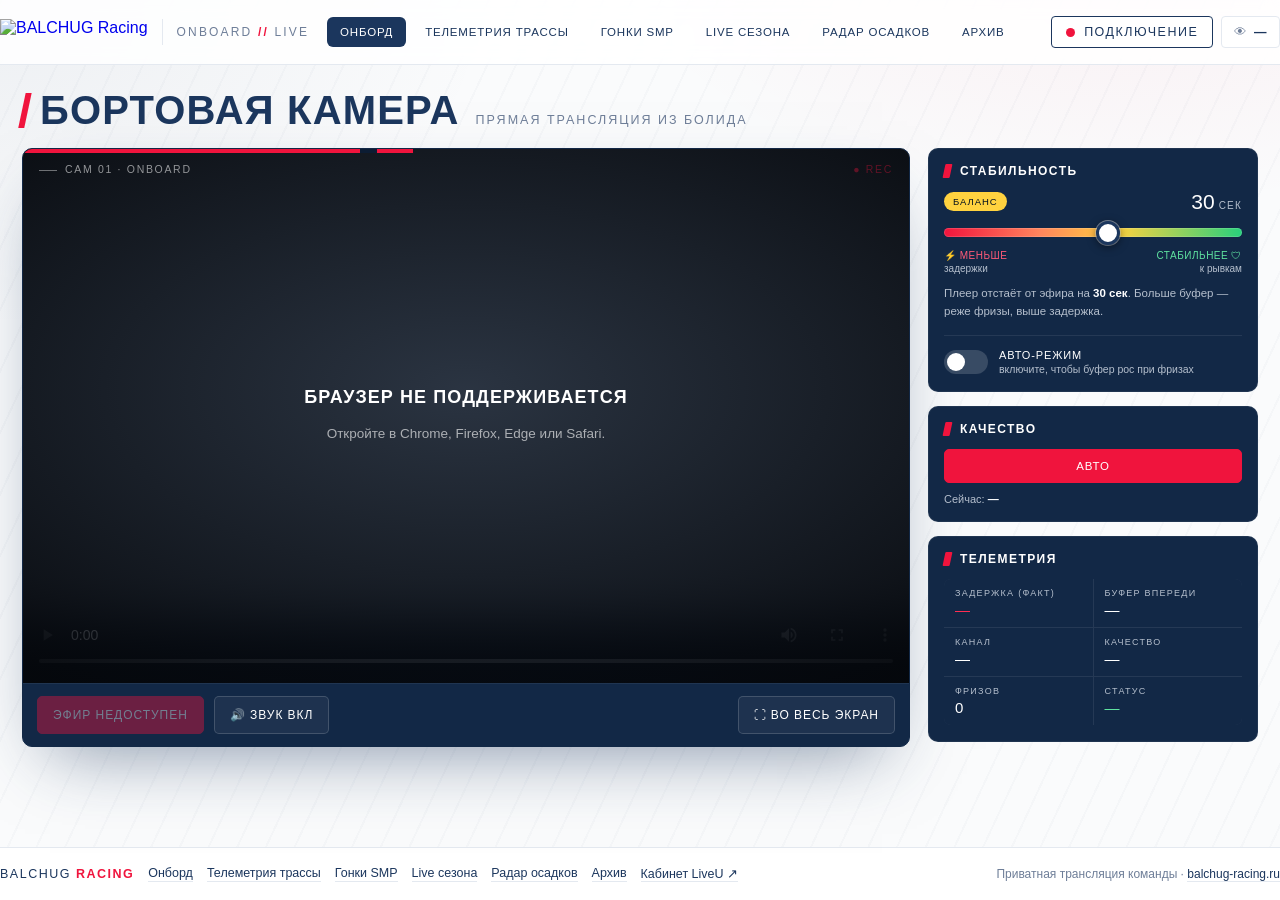
==== web/index.html @ 0adb9ad1 "Initial public release: live streaming + auto-archive platform RTMP ingest (LiveU Solo) -> ABR HLS l" ====
<!DOCTYPE html>
<html lang="ru">
<head>
<meta charset="utf-8" />
<meta name="viewport" content="width=device-width, initial-scale=1, viewport-fit=cover" />
<title>BALCHUG Racing — Onboard Live</title>
<meta name="theme-color" content="#1B365D" />
<link rel="icon" type="image/png" href="/assets/favicon.png" />
<link rel="preload" href="/assets/russoone-cyrillic.woff2" as="font" type="font/woff2" crossorigin />
<link rel="preload" href="/assets/russoone-latin.woff2" as="font" type="font/woff2" crossorigin />
<style>
  /* ===== Фирменный шрифт (self-hosted) ===== */
  @font-face { font-family:'Russo One'; font-style:normal; font-weight:400; font-display:swap;
    src:url('/assets/russoone-cyrillic.woff2') format('woff2');
    unicode-range:U+0301,U+0400-045F,U+0490-0491,U+04B0-04B1,U+2116; }
  @font-face { font-family:'Russo One'; font-style:normal; font-weight:400; font-display:swap;
    src:url('/assets/russoone-latin-ext.woff2') format('woff2');
    unicode-range:U+0100-02BA,U+1E00-1EFF,U+2020,U+20A0-20AB,U+2C60-2C7F,U+A720-A7FF; }
  @font-face { font-family:'Russo One'; font-style:normal; font-weight:400; font-display:swap;
    src:url('/assets/russoone-latin.woff2') format('woff2');
    unicode-range:U+0000-00FF,U+0131,U+0152-0153,U+2000-206F,U+20AC,U+2122,U+2212; }

  :root {
    --navy:#1B365D; --navy-2:#122846; --navy-3:#0c1c33; --red:#F0143D; --red-2:#ff2d52;
    --white:#fff; --paper:#FAFBFC; --line:#E4E9F0; --muted:#6E7E98; --muted-2:#B5BFCD; --ok:#28d17c;
    --display:'Russo One','Arial Narrow',Arial,sans-serif;
    --body:-apple-system,BlinkMacSystemFont,'Segoe UI',Roboto,Arial,sans-serif;
  }
  *{box-sizing:border-box;} html,body{height:100%;margin:0;}
  body{font-family:var(--body);color:var(--navy);background:var(--paper);min-height:100%;
    display:flex;flex-direction:column;-webkit-font-smoothing:antialiased;
    background-image:
      radial-gradient(900px 500px at 88% -10%,rgba(240,20,61,.06),transparent 60%),
      radial-gradient(900px 600px at 0% 0%,rgba(27,54,93,.06),transparent 55%),
      repeating-linear-gradient(115deg,rgba(27,54,93,.022) 0 2px,transparent 2px 26px);}
  .wrap{width:100%;max-width:1280px;margin:0 auto;padding:0 22px;}
  .display{font-family:var(--display);letter-spacing:.04em;text-transform:uppercase;}

  /* Header */
  header{border-bottom:1px solid var(--line);background:rgba(255,255,255,.86);
    backdrop-filter:saturate(1.2) blur(8px);position:sticky;top:0;z-index:20;}
  .head-inner{display:flex;align-items:center;gap:18px;padding:16px 0;}
  .brand{display:flex;align-items:center;gap:14px;min-width:0;}
  .brand img{height:26px;width:auto;display:block;}
  .brand .sep{width:1px;height:26px;background:var(--line);}
  .brand .kicker{font-family:var(--display);font-size:12px;letter-spacing:.18em;text-transform:uppercase;
    color:var(--muted);white-space:nowrap;overflow:hidden;text-overflow:ellipsis;}
  .brand .kicker b{color:var(--red);}
  .brand{text-decoration:none;}
  .head-inner{flex-wrap:wrap;}
  .nav{display:flex;align-items:center;gap:6px;flex-wrap:wrap;}
  .nav a{font-family:var(--display);text-transform:uppercase;letter-spacing:.07em;font-size:11.5px;
    color:var(--navy);text-decoration:none;padding:8px 12px;border-radius:6px;border:1px solid transparent;transition:.15s;white-space:nowrap;}
  .nav a:hover{background:#eef1f6;border-color:var(--line);}
  .nav a.active{background:var(--navy);color:#fff;}
  .fnav{display:flex;gap:14px;flex-wrap:wrap;}
  .fnav a{font-size:12.5px;color:var(--muted);text-decoration:none;}
  .fnav a:hover{color:var(--red);}
  .head-right{margin-left:auto;display:flex;align-items:center;gap:8px;flex-wrap:wrap;justify-content:flex-end;}
  .head-right .live-pill{margin-left:0;}
  .vchip{display:inline-flex;align-items:center;gap:6px;font-family:var(--display);
    font-size:12.5px;letter-spacing:.05em;padding:8px 12px;border-radius:4px;border:1px solid var(--line);
    background:var(--white);color:var(--muted);white-space:nowrap;}
  .vchip b{color:var(--navy);font-weight:700;}
  .live-pill{margin-left:auto;display:inline-flex;align-items:center;gap:9px;font-family:var(--display);
    font-size:12.5px;letter-spacing:.12em;text-transform:uppercase;padding:8px 14px;border-radius:4px;
    border:1px solid var(--line);background:var(--white);color:var(--muted);transition:.25s;}
  .live-pill .dot{width:9px;height:9px;border-radius:50%;background:var(--muted-2);}
  .live-pill.live{color:#fff;background:var(--red);border-color:var(--red);}
  .live-pill.live .dot{background:#fff;box-shadow:0 0 0 0 rgba(255,255,255,.7);animation:pulse 1.4s infinite;}
  .live-pill.connecting{color:var(--navy);border-color:var(--navy);}
  .live-pill.connecting .dot{background:var(--red);animation:blink 1s steps(2) infinite;}
  @keyframes pulse{0%{box-shadow:0 0 0 0 rgba(255,255,255,.7);}70%{box-shadow:0 0 0 7px rgba(255,255,255,0);}100%{box-shadow:0 0 0 0 rgba(255,255,255,0);}}
  @keyframes blink{50%{opacity:.25;}}

  /* Title */
  main{flex:1;padding:26px 0 40px;}
  .titlebar{display:flex;align-items:baseline;gap:16px;margin-bottom:18px;flex-wrap:wrap;}
  .titlebar h1{font-family:var(--display);text-transform:uppercase;letter-spacing:.03em;
    font-size:clamp(24px,4vw,40px);line-height:.98;margin:0;color:var(--navy);position:relative;padding-left:18px;}
  .titlebar h1::before{content:"";position:absolute;left:0;top:6%;bottom:6%;width:6px;background:var(--red);transform:skewX(-12deg);}
  .titlebar .sub{font-family:var(--display);font-size:12.5px;letter-spacing:.16em;text-transform:uppercase;color:var(--muted);}

  /* Layout: video + right panel */
  .stage-grid{display:grid;grid-template-columns:minmax(0,1fr) 330px;gap:18px;align-items:start;}
  @media (max-width:980px){ .stage-grid{grid-template-columns:1fr;} }
  /* На широком экране: видео-панель тянется по высоте правых карточек (выравнивание низа) */
  @media (min-width:981px){
    .stage-grid{align-items:stretch;}
    .video-col{display:flex;}
    .video-col .stage{display:flex;flex-direction:column;width:100%;}
    .video-col .video-wrap{flex:1;aspect-ratio:auto;min-height:0;}
    .video-col video{object-fit:contain;}
    .panel{height:100%;}
  }

  /* Video stage */
  .stage{background:var(--navy);border-radius:10px;overflow:hidden;border:1px solid var(--navy-2);
    box-shadow:0 30px 70px -28px rgba(27,54,93,.55);position:relative;}
  .stage::before{content:"";position:absolute;top:0;left:0;right:0;height:4px;z-index:5;
    background:linear-gradient(90deg,var(--red) 0 38%,var(--navy-3) 38% 40%,var(--red) 40% 44%,transparent 44%);}
  .video-wrap{position:relative;width:100%;aspect-ratio:16/9;background:#05080d;}
  video{width:100%;height:100%;display:block;background:#05080d;}
  .corner{position:absolute;z-index:4;pointer-events:none;font-family:var(--display);
    font-size:10.5px;letter-spacing:.16em;color:rgba(255,255,255,.55);}
  .corner.tl{top:14px;left:16px;} .corner.tr{top:14px;right:16px;color:rgba(240,20,61,.9);}
  .corner.tl::before{content:"";display:inline-block;width:18px;height:1px;background:rgba(255,255,255,.4);vertical-align:middle;margin-right:8px;}

  .overlay{position:absolute;inset:0;z-index:3;display:flex;flex-direction:column;align-items:center;justify-content:center;
    gap:16px;text-align:center;padding:24px;transition:opacity .35s;
    background:radial-gradient(700px 360px at 50% 45%,rgba(27,54,93,.35),rgba(5,8,13,.92));}
  .overlay.hidden{opacity:0;pointer-events:none;}
  .gauge{width:46px;height:46px;border-radius:50%;border:3px solid rgba(255,255,255,.14);border-top-color:var(--red);animation:spin .9s linear infinite;}
  @keyframes spin{to{transform:rotate(360deg);}}
  .overlay h2{margin:0;font-family:var(--display);text-transform:uppercase;letter-spacing:.06em;font-size:18px;color:#fff;}
  .overlay p{margin:0;max-width:440px;color:rgba(255,255,255,.62);font-size:13.5px;line-height:1.55;}
  /* progress bar для пребуфера */
  .pbar{width:230px;max-width:70%;height:6px;border-radius:999px;background:rgba(255,255,255,.14);overflow:hidden;}
  .pbar > i{display:block;height:100%;width:0;background:linear-gradient(90deg,var(--red),var(--red-2));transition:width .25s;}

  /* Transport bar под видео */
  .controls{display:flex;align-items:center;gap:10px;flex-wrap:wrap;background:var(--navy-2);
    border-top:1px solid rgba(255,255,255,.06);padding:12px 14px;}
  button{appearance:none;cursor:pointer;font-family:var(--display);text-transform:uppercase;letter-spacing:.08em;
    font-size:12px;display:inline-flex;align-items:center;justify-content:center;gap:8px;padding:0 15px;height:38px;border-radius:5px;
    border:1px solid rgba(255,255,255,.16);background:rgba(255,255,255,.05);color:#fff;transition:.16s;}
  button:hover{border-color:rgba(255,255,255,.4);background:rgba(255,255,255,.1);}
  button:disabled{opacity:.4;cursor:not-allowed;}
  button:disabled:hover{border-color:rgba(255,255,255,.16);background:rgba(255,255,255,.05);}
  button.primary{background:var(--red);border-color:var(--red);}
  button.primary:hover{background:var(--red-2);border-color:var(--red-2);}
  .controls .spacer{margin-left:auto;}

  /* Right panel */
  .panel{display:flex;flex-direction:column;gap:14px;padding-bottom:5px;}
  .card{background:var(--navy-2);border:1px solid rgba(255,255,255,.06);border-radius:10px;padding:15px 15px 16px;color:#fff;}
  .card h3{margin:0 0 13px;font-family:var(--display);text-transform:uppercase;letter-spacing:.12em;font-size:12px;
    color:#fff;display:flex;align-items:center;gap:9px;}
  .card h3 .ic{width:7px;height:14px;background:var(--red);transform:skewX(-12deg);display:inline-block;border-radius:1px;}

  /* Buffer card */
  .buf-top{display:flex;align-items:center;gap:10px;margin-bottom:11px;}
  .buf-badge{font-family:var(--display);text-transform:uppercase;letter-spacing:.1em;font-size:9.5px;padding:4px 9px;
    border-radius:999px;color:#06121f;background:#ffd23f;transition:.25s;}
  .buf-badge.low{background:var(--red);color:#fff;} .buf-badge.high{background:var(--ok);color:#06121f;}
  .buf-val{margin-left:auto;font-family:var(--display);color:#fff;font-size:21px;line-height:1;}
  .buf-val i{font-style:normal;font-size:10px;color:var(--muted-2);margin-left:4px;letter-spacing:.12em;text-transform:uppercase;}
  .buffer-range{-webkit-appearance:none;appearance:none;width:100%;height:9px;border-radius:999px;outline:none;cursor:pointer;margin:0;
    background:linear-gradient(90deg,#F0143D 0%,#FF855D 32%,#ffd23f 58%,#28d17c 100%);box-shadow:inset 0 0 0 1px rgba(255,255,255,.14);}
  .buffer-range::-webkit-slider-thumb{-webkit-appearance:none;appearance:none;width:24px;height:24px;border-radius:50%;
    background:#fff;border:3px solid var(--navy);box-shadow:0 2px 9px rgba(0,0,0,.5),0 0 0 1px rgba(255,255,255,.45);cursor:grab;transition:transform .12s;}
  .buffer-range::-webkit-slider-thumb:active{transform:scale(1.14);cursor:grabbing;}
  .buffer-range::-moz-range-thumb{width:22px;height:22px;border-radius:50%;background:#fff;border:3px solid var(--navy);box-shadow:0 2px 9px rgba(0,0,0,.5);cursor:grab;}
  .buffer-range:disabled{opacity:.55;cursor:not-allowed;}
  .buf-ends{display:flex;justify-content:space-between;align-items:flex-start;margin-top:9px;gap:10px;}
  .buf-ends .end{display:flex;flex-direction:column;font-family:var(--display);text-transform:uppercase;letter-spacing:.05em;font-size:10px;}
  .buf-ends .end small{font-family:var(--body);text-transform:none;letter-spacing:0;font-size:10px;color:var(--muted-2);margin-top:2px;}
  .buf-ends .end.low{color:#ff5a78;align-items:flex-start;} .buf-ends .end.high{color:#5fe3a0;align-items:flex-end;text-align:right;}
  .buf-hint{margin:11px 0 0;color:var(--muted-2);font-size:11.5px;line-height:1.55;}
  .buf-hint b{color:#fff;}

  /* Auto switch */
  .switch-row{display:flex;align-items:center;gap:11px;margin-top:14px;padding-top:13px;border-top:1px solid rgba(255,255,255,.08);}
  .switch{position:relative;width:44px;height:24px;flex:none;}
  .switch input{opacity:0;width:0;height:0;position:absolute;}
  .switch .track{position:absolute;inset:0;background:rgba(255,255,255,.16);border-radius:999px;transition:.2s;}
  .switch .track::before{content:"";position:absolute;width:18px;height:18px;border-radius:50%;background:#fff;left:3px;top:3px;transition:.2s;}
  .switch input:checked + .track{background:var(--ok);}
  .switch input:checked + .track::before{transform:translateX(20px);}
  .switch-row .lbl{font-family:var(--display);text-transform:uppercase;letter-spacing:.08em;font-size:11px;}
  .switch-row .lbl small{display:block;font-family:var(--body);text-transform:none;letter-spacing:0;color:var(--muted-2);font-size:10.5px;margin-top:2px;}

  /* Quality selector */
  .qrow{display:flex;gap:7px;flex-wrap:wrap;}
  .qbtn{flex:1 1 auto;min-width:58px;height:34px;padding:0;font-size:11.5px;}
  .qbtn.active{background:var(--red);border-color:var(--red);color:#fff;}
  .qnote{margin:10px 0 0;color:var(--muted-2);font-size:11px;}
  .qnote b{color:#fff;}

  /* Telemetry */
  .tele{display:grid;grid-template-columns:1fr 1fr;gap:1px;background:rgba(255,255,255,.08);border-radius:7px;overflow:hidden;}
  .tcell{background:var(--navy-2);padding:9px 11px;}
  .tcell .k{font-family:var(--display);font-size:9px;letter-spacing:.14em;text-transform:uppercase;color:var(--muted-2);}
  .tcell .v{font-family:var(--display);font-size:15px;color:#fff;margin-top:3px;}
  .tcell .v.red{color:var(--red-2);} .tcell .v.ok{color:#5fe3a0;}

  /* Footer */
  footer{border-top:1px solid var(--line);background:var(--white);}
  .foot-inner{display:flex;align-items:center;gap:14px;padding:18px 0;flex-wrap:wrap;}
  .foot-inner .fbrand{font-family:var(--display);text-transform:uppercase;letter-spacing:.12em;font-size:12.5px;color:var(--navy);}
  .foot-inner .fbrand b{color:var(--red);}
  .foot-inner .fmeta{margin-left:auto;color:var(--muted);font-size:12px;}
  .foot-inner a{color:var(--navy);text-decoration:none;border-bottom:1px solid var(--line);}
  .foot-inner a:hover{color:var(--red);border-color:var(--red);}

  .reveal{opacity:0;transform:translateY(10px);animation:rise .6s cubic-bezier(.2,.7,.2,1) forwards;}
  .d1{animation-delay:.05s;} .d2{animation-delay:.14s;} .d3{animation-delay:.22s;}
  @keyframes rise{to{opacity:1;transform:none;}}
  @media (prefers-reduced-motion:reduce){.reveal{animation:none;opacity:1;transform:none;}}
  @media (max-width:620px){ .brand .kicker{display:none;} }
</style>
</head>
<body>
  <header>
    <div class="wrap head-inner">
      <a class="brand" href="/">
        <img src="/assets/logo.svg" alt="BALCHUG Racing" />
        <span class="sep"></span>
        <span class="kicker">Onboard&nbsp;<b>//</b>&nbsp;Live</span>
      </a>
      <nav class="nav">
        <a href="/" class="active">Онборд</a>
        <a href="/telemetry/">Телеметрия трассы</a>
        <a href="/smp-races/">Гонки SMP</a>
        <a href="/smp-live/">Live сезона</a>
        <a href="/weather/">Радар осадков</a>
        <a href="/archive/">Архив</a>
      </nav>
      <div class="head-right">
        <div id="pill" class="live-pill"><span class="dot"></span><span id="pillText">Подключение</span></div>
        <div id="viewers" class="vchip" title="Сейчас смотрят трансляцию">👁 <b id="vcount">—</b></div>
      </div>
    </div>
  </header>

  <main>
    <div class="wrap">
      <div class="titlebar">
        <h1 class="reveal d1">Бортовая камера</h1>
        <span class="sub reveal d1">Прямая трансляция из&nbsp;болида</span>
      </div>

      <div class="stage-grid">
        <!-- Видео -->
        <div class="video-col reveal d2">
          <div class="stage">
            <div class="video-wrap">
              <video id="video" playsinline controls></video>
              <span class="corner tl display">CAM&nbsp;01 · ONBOARD</span>
              <span class="corner tr display" id="recDot">● REC</span>
              <div id="overlay" class="overlay">
                <div class="gauge" id="gauge"></div>
                <h2 id="ovTitle">Ожидание сигнала</h2>
                <p id="ovText">Как только болид выйдет в эфир, видео появится здесь автоматически.</p>
                <div class="pbar" id="pbarWrap" style="display:none"><i id="pbar"></i></div>
              </div>
            </div>
            <div class="controls">
              <button id="liveBtn" class="primary" title="Догнать прямой эфир">▶ В прямой эфир</button>
              <button id="muteBtn" title="Звук">Звук: выкл</button>
              <button id="fsBtn" class="spacer" title="Полный экран">⛶ Во весь экран</button>
            </div>
          </div>
        </div>

        <!-- Правая панель -->
        <aside class="panel reveal d3">
          <!-- Буфер -->
          <div class="card">
            <h3><span class="ic"></span> Стабильность</h3>
            <div class="buf-top">
              <span class="buf-badge" id="bufBadge">Баланс</span>
              <span class="buf-val"><span id="bufVal">30</span><i>сек</i></span>
            </div>
            <input type="range" id="bufRange" class="buffer-range" min="5" max="50" step="1" value="30"
                   aria-label="Буфер: меньше задержка или больше стабильность" />
            <div class="buf-ends">
              <span class="end low">⚡ Меньше<small>задержки</small></span>
              <span class="end high">Стабильнее 🛡<small>к рывкам</small></span>
            </div>
            <p class="buf-hint" id="bufHint">
              Плеер отстаёт от&nbsp;эфира на&nbsp;<b>30&nbsp;сек</b>. Больше буфер&nbsp;— реже фризы, выше задержка.
            </p>
            <div class="switch-row">
              <label class="switch"><input type="checkbox" id="autoChk" /><span class="track"></span></label>
              <span class="lbl">Авто-режим<small id="autoNote">подстраивает буфер при фризах</small></span>
            </div>
          </div>

          <!-- Качество -->
          <div class="card">
            <h3><span class="ic"></span> Качество</h3>
            <div class="qrow" id="qrow"><button class="qbtn active" data-lvl="-1">Авто</button></div>
            <p class="qnote" id="qnote">Сейчас: <b id="qcur">—</b></p>
          </div>

          <!-- Телеметрия -->
          <div class="card">
            <h3><span class="ic"></span> Телеметрия</h3>
            <div class="tele">
              <div class="tcell"><div class="k">Задержка (факт)</div><div class="v red" id="tLat">—</div></div>
              <div class="tcell"><div class="k">Буфер впереди</div><div class="v" id="tBuf">—</div></div>
              <div class="tcell"><div class="k">Канал</div><div class="v" id="tBw">—</div></div>
              <div class="tcell"><div class="k">Качество</div><div class="v" id="tQ">—</div></div>
              <div class="tcell"><div class="k">Фризов</div><div class="v" id="tStall">0</div></div>
              <div class="tcell"><div class="k">Статус</div><div class="v ok" id="tState">—</div></div>
            </div>
          </div>
        </aside>
      </div>
    </div>
  </main>

  <footer>
    <div class="wrap foot-inner">
      <span class="fbrand">BALCHUG <b>RACING</b></span>
      <nav class="fnav">
        <a href="/">Онборд</a>
        <a href="/telemetry/">Телеметрия трассы</a>
        <a href="/smp-races/">Гонки SMP</a>
        <a href="/smp-live/">Live сезона</a>
        <a href="/weather/">Радар осадков</a>
        <a href="/archive/">Архив</a>
        <a href="https://solo.liveu.tv/" target="_blank" rel="noopener">Кабинет LiveU ↗</a>
      </nav>
      <span class="fmeta">Приватная трансляция команды ·
        <a href="https://balchug-racing.ru/" target="_blank" rel="noopener">balchug-racing.ru</a></span>
    </div>
  </footer>

  <script src="/assets/hls.min.js"></script>
  <script>
  (function () {
    "use strict";

    // Stream key подставляется при деплое из /etc/balchug/stream.key (см. server/deploy.sh)
    var STREAM  = "__STREAM_KEY__";
    var HLS_URL = location.origin + "/hls/" + STREAM + ".m3u8";

    var $ = function (id) { return document.getElementById(id); };
    var video=$("video"), overlay=$("overlay"), ovTitle=$("ovTitle"), ovText=$("ovText"),
        gauge=$("gauge"), pbarWrap=$("pbarWrap"), pbar=$("pbar"),
        pill=$("pill"), pillText=$("pillText"), recDot=$("recDot"),
        liveBtn=$("liveBtn"), muteBtn=$("muteBtn"), fsBtn=$("fsBtn"),
        bufRange=$("bufRange"), bufVal=$("bufVal"), bufBadge=$("bufBadge"), bufHint=$("bufHint"),
        autoChk=$("autoChk"), autoNote=$("autoNote"),
        qrow=$("qrow"), qcur=$("qcur"),
        tLat=$("tLat"), tBuf=$("tBuf"), tBw=$("tBw"), tQ=$("tQ"), tStall=$("tStall"), tState=$("tState");

    var hls=null, nativeHls=false, playing=false, prebuffering=false;
    var reconnectTimer=null, restartTimer=null;
    var stalls=0, stallTimes=[], lastAutoAdjust=0;
    var manualLevel=-1;   // -1 = авто

    // ---- сохранённые настройки ----
    var DEFAULT_BUFFER=30;
    var savedBuf=parseInt(localStorage.getItem("balchug_buffer"),10);
    bufRange.value=(savedBuf>=5&&savedBuf<=50)?savedBuf:DEFAULT_BUFFER;
    var autoMode=localStorage.getItem("balchug_auto")==="1";
    autoChk.checked=autoMode;
    var savedQ=parseInt(localStorage.getItem("balchug_quality"),10); if(!isNaN(savedQ)) manualLevel=savedQ;

    function targetSec(){ return parseInt(bufRange.value,10)||DEFAULT_BUFFER; }
    function setPill(s,t){ pill.className="live-pill "+s; pillText.textContent=t; }
    function showOverlay(title,text,spin){ overlay.classList.remove("hidden");
      ovTitle.textContent=title; ovText.textContent=text; gauge.style.display=spin?"":"none"; }
    function hideOverlay(){ overlay.classList.add("hidden"); pbarWrap.style.display="none"; }

    function destroy(){
      if(hls){ try{hls.destroy();}catch(e){} hls=null; }
      if(nativeHls){ try{video.removeAttribute("src");video.load();}catch(e){} nativeHls=false; }
    }
    function scheduleReconnect(d){ if(reconnectTimer)return;
      reconnectTimer=setTimeout(function(){reconnectTimer=null;start();}, d||6000); }
    function restartSoon(){ if(restartTimer)clearTimeout(restartTimer);
      restartTimer=setTimeout(function(){restartTimer=null;
        if(reconnectTimer){clearTimeout(reconnectTimer);reconnectTimer=null;} start();},250); }

    function bufferAhead(){
      try{ for(var i=video.buffered.length-1;i>=0;i--){
        if(video.currentTime>=video.buffered.start(i)-0.5)
          return Math.max(0, video.buffered.end(i)-video.currentTime);
      } }catch(e){} return 0;
    }

    // ============ запуск hls.js ============
    function start(){
      destroy(); playing=false; prebuffering=false;
      setPill("connecting","Подключение");
      showOverlay("Подключение","Устанавливаем соединение с сервером трансляции.",true);
      recDot.style.opacity=".4";
      liveBtn.disabled=true; liveBtn.textContent="Эфир недоступен";

      if(window.Hls && Hls.isSupported()){
        var t=targetSec();
        hls=new Hls({
          lowLatencyMode:false,
          liveSyncDuration:t,
          liveMaxLatencyDuration:t+20,
          maxBufferLength:Math.max(40,t+20),
          maxMaxBufferLength:Math.max(80,t+40),
          backBufferLength:20,
          maxLiveSyncPlaybackRate:1.5,
          startLevel:(manualLevel>=0?manualLevel:-1),
          // ABR: повышение качества при росте канала. Дефолтный up-factor 0.7
          // слишком консервативен (порог 720p ≈ 4.43 Мбит) и «залипает» на низком
          // качестве. 0.9 → порог 720p ≈ 3.44 Мбит (повышается, когда канал реально
          // освободился), 1080p ≈ 7.2 Мбит. Понижение (стабильность) — дефолтное 0.95.
          abrBandWidthUpFactor:0.9,
          abrBandWidthFactor:0.95,
          abrEwmaFastLive:3.0,
          abrEwmaSlowLive:6.0
        });
        hls.loadSource(HLS_URL);
        hls.attachMedia(video);
        try { window.__hls = hls; } catch (e) {}   // debug-хук для диагностики ABR
        hls.on(Hls.Events.MANIFEST_PARSED, function(e,data){
          buildQuality(data.levels);
          if(manualLevel>=0 && manualLevel<data.levels.length){ hls.currentLevel=manualLevel; }
          beginPrebuffer();
        });
        hls.on(Hls.Events.LEVEL_SWITCHED, updateQualityActive);
        hls.on(Hls.Events.ERROR, function(e,data){
          if(!data.fatal) return;
          // Сбой медиа — пробуем восстановить без переподключения.
          if(data.type===Hls.ErrorTypes.MEDIA_ERROR){ try{hls.recoverMediaError();return;}catch(_){} }
          // Остальное фатальное (чаще всего master 404 = трансляция не запущена):
          // показываем понятный статус и тихо переподключаемся — сами подхватим эфир.
          destroy(); prebuffering=false;
          setPill("connecting","Нет сигнала");
          showOverlay("Ожидание трансляции",
            "Похоже, болид ещё не в эфире. Подключимся автоматически, как только начнётся трансляция.", true);
          scheduleReconnect(5000);
        });
      } else if(video.canPlayType("application/vnd.apple.mpegurl")){
        nativeHls=true; video.src=HLS_URL; tryPlay();
        qrow.innerHTML='<button class="qbtn active">Авто (Safari)</button>';
      } else {
        showOverlay("Браузер не поддерживается","Откройте в Chrome, Firefox, Edge или Safari.",false);
      }
    }

    // ============ пребуфер: копим, потом играем ============
    function beginPrebuffer(){
      prebuffering=true;
      var goal=Math.min(targetSec(), 12);
      showOverlay("Накопление буфера","Копим запас, чтобы видео шло без рывков…",true);
      pbarWrap.style.display=""; pbar.style.width="0%";
      var iv=setInterval(function(){
        if(!prebuffering){ clearInterval(iv); return; }
        var a=bufferAhead(), p=Math.min(100,Math.round(a/goal*100));
        pbar.style.width=p+"%";
        ovText.textContent="Накоплено "+a.toFixed(1)+" из "+goal+" с…";
        if(a>=goal){ clearInterval(iv); prebuffering=false; tryPlay(); }
      },200);
      // страховка: не ждать вечно
      setTimeout(function(){ if(prebuffering){prebuffering=false;tryPlay();} }, 12000);
    }

    // ============ качество ============
    function buildQuality(levels){
      manualLevel = (manualLevel>=0 && manualLevel<levels.length) ? manualLevel : -1;
      var html='<button class="qbtn" data-lvl="-1">Авто</button>';
      // сортируем по высоте по убыванию, сохраняя оригинальный индекс
      var idx=levels.map(function(l,i){return {i:i,h:l.height||0};}).sort(function(a,b){return b.h-a.h;});
      idx.forEach(function(o){ html+='<button class="qbtn" data-lvl="'+o.i+'">'+(o.h?o.h+'p':'?')+'</button>'; });
      qrow.innerHTML=html;
      Array.prototype.forEach.call(qrow.querySelectorAll(".qbtn"), function(b){
        b.addEventListener("click", function(){
          var lvl=parseInt(b.getAttribute("data-lvl"),10);
          manualLevel=lvl; localStorage.setItem("balchug_quality",lvl);
          if(hls){ hls.currentLevel=lvl; if(lvl<0) hls.nextLevel=-1; }
          updateQualityActive();
        });
      });
      updateQualityActive();
    }
    function levelHeight(i){ try{return hls.levels[i]?hls.levels[i].height+"p":"—";}catch(e){return "—";} }
    function updateQualityActive(){
      if(!hls) return;
      var sel=(hls.autoLevelEnabled||manualLevel<0)?-1:manualLevel;
      Array.prototype.forEach.call(qrow.querySelectorAll(".qbtn"), function(b){
        b.classList.toggle("active", parseInt(b.getAttribute("data-lvl"),10)===sel);
      });
      var cur=(hls.currentLevel>=0)?levelHeight(hls.currentLevel):"—";
      qcur.textContent=(sel<0?("Авто → "+cur):cur);
    }

    // ============ телеметрия + авто-режим (тик 1с) ============
    setInterval(function(){
      if(!hls && !nativeHls) return;
      var a=bufferAhead();
      tBuf.textContent=a.toFixed(1)+" с";
      // задержка
      var lat=null;
      if(hls && typeof hls.latency==="number" && hls.latency>0) lat=hls.latency;
      else { try{ var e=video.seekable.length?video.seekable.end(video.seekable.length-1):0; if(e) lat=Math.max(0,e-video.currentTime); }catch(_){} }
      tLat.textContent = lat!=null ? lat.toFixed(1)+" с" : "—";
      // полоса
      if(hls && hls.bandwidthEstimate){ tBw.textContent=(hls.bandwidthEstimate/1e6).toFixed(1)+" Мбит"; }
      // качество
      if(hls){ tQ.textContent=(hls.currentLevel>=0?levelHeight(hls.currentLevel):"—"); updateQualityActive(); }
      // статус
      if(playing){ tState.textContent="Эфир"; tState.className="v ok"; }
      tStall.textContent=stalls;

      if(autoMode) autoAdjust();
    }, 1000);

    function autoAdjust(){
      var now=Date.now();
      // чистим окно фризов (последние 25с)
      stallTimes=stallTimes.filter(function(t){return now-t<25000;});
      var t=targetSec();
      if(stallTimes.length>=1 && now-lastAutoAdjust>6000 && t<50){
        bufRange.value=Math.min(50,t+5); lastAutoAdjust=now; stallTimes=[];
        applyBufferLive(); renderBuffer(); flashAuto("Фриз → буфер "+targetSec()+" с");
      } else if(stallTimes.length===0 && now-lastAutoAdjust>45000 && t>10){
        bufRange.value=t-2; lastAutoAdjust=now;
        applyBufferLive(); renderBuffer();
      }
    }
    function flashAuto(msg){ autoNote.textContent=msg; setTimeout(function(){ if(autoMode) autoNote.textContent="подстраивает буфер при фризах"; },4000); }

    function applyBufferLive(){
      var t=targetSec();
      if(hls){ hls.config.liveSyncDuration=t; hls.config.liveMaxLatencyDuration=t+20;
        hls.config.maxBufferLength=Math.max(40,t+20); hls.config.maxMaxBufferLength=Math.max(80,t+40); }
    }

    // ============ ползунок буфера ============
    function bufZone(t){ if(t<=13)return{cls:"low",name:"Мин. задержка"};
      if(t<=33)return{cls:"",name:"Баланс"}; return{cls:"high",name:"Макс. стабильность"}; }
    function renderBuffer(){
      var t=targetSec(), z=bufZone(t);
      bufVal.textContent=t; bufBadge.textContent=z.name; bufBadge.className="buf-badge "+z.cls;
      bufHint.innerHTML="Плеер отстаёт от&nbsp;эфира на&nbsp;<b>"+t+"&nbsp;сек</b>. Больше буфер&nbsp;— реже фризы, выше задержка.";
    }
    bufRange.addEventListener("input", renderBuffer);
    bufRange.addEventListener("change", function(){
      localStorage.setItem("balchug_buffer", targetSec());
      renderBuffer(); restartSoon();
    });

    // ============ авто-режим ============
    function applyAutoUI(){
      bufRange.disabled=autoMode;
      autoNote.textContent=autoMode?"подстраивает буфер при фризах":"включите, чтобы буфер рос при фризах";
    }
    autoChk.addEventListener("change", function(){
      autoMode=autoChk.checked; localStorage.setItem("balchug_auto",autoMode?"1":"0");
      lastAutoAdjust=Date.now(); applyAutoUI();
    });

    // ============ события видео ============
    video.addEventListener("playing", function(){
      playing=true; hideOverlay(); setPill("live","В эфире"); recDot.style.opacity="1";
      liveBtn.disabled=false; liveBtn.textContent="● К прямому эфиру";
    });
    video.addEventListener("waiting", function(){
      if(!playing||prebuffering) return;
      stalls++; stallTimes.push(Date.now());
      setPill("connecting","Буферизация"); tState.textContent="Буфер…"; tState.className="v red";
    });
    video.addEventListener("ended", function(){ playing=false; scheduleReconnect(2000); });

    // ============ звук + кнопки ============
    function setMuteLabel(){ muteBtn.textContent = video.muted ? "🔇 Включить звук" : "🔊 Звук вкл"; }
    function tryPlay(){
      var p = video.play();
      if(p && p.catch){ p.catch(function(){
        // автозапуск со звуком заблокирован браузером → стартуем без звука, кнопкой можно включить
        if(!video.muted){ video.muted=true; setMuteLabel(); video.play().catch(function(){}); }
      }); }
    }
    liveBtn.addEventListener("click", function(){
      try{ if(video.seekable&&video.seekable.length) video.currentTime=Math.max(0,video.seekable.end(video.seekable.length-1)-1.5); }catch(e){}
      tryPlay();
    });
    muteBtn.addEventListener("click", function(){
      video.muted=!video.muted; localStorage.setItem("balchug_muted", video.muted?"1":"0");
      setMuteLabel(); if(!video.muted) video.play().catch(function(){});
    });
    fsBtn.addEventListener("click", function(){
      var el=document.querySelector(".video-wrap");
      if(document.fullscreenElement) document.exitFullscreen();
      else if(el.requestFullscreen) el.requestFullscreen();
      else if(video.webkitEnterFullscreen) video.webkitEnterFullscreen();
    });

    // ---- init ----
    video.muted = localStorage.getItem("balchug_muted")==="1";   // по умолчанию звук ВКЛ
    setMuteLabel();
    // ---- счётчик зрителей (heartbeat каждые 10 с; считаем только когда идёт просмотр) ----
    var VSID = Math.random().toString(36).slice(2);
    var vcountEl = document.getElementById("vcount");
    function beatViewers(){
      fetch("/api/viewers?id=" + VSID + "&watching=" + (playing ? 1 : 0) + "&t=" + Date.now(), { cache: "no-store" })
        .then(function(r){ return r.json(); })
        .then(function(d){ if(vcountEl) vcountEl.textContent = d.count; })
        .catch(function(){});
    }
    setInterval(beatViewers, 10000); beatViewers();

    renderBuffer(); applyAutoUI(); start();
  })();
  </script>
</body>
</html>
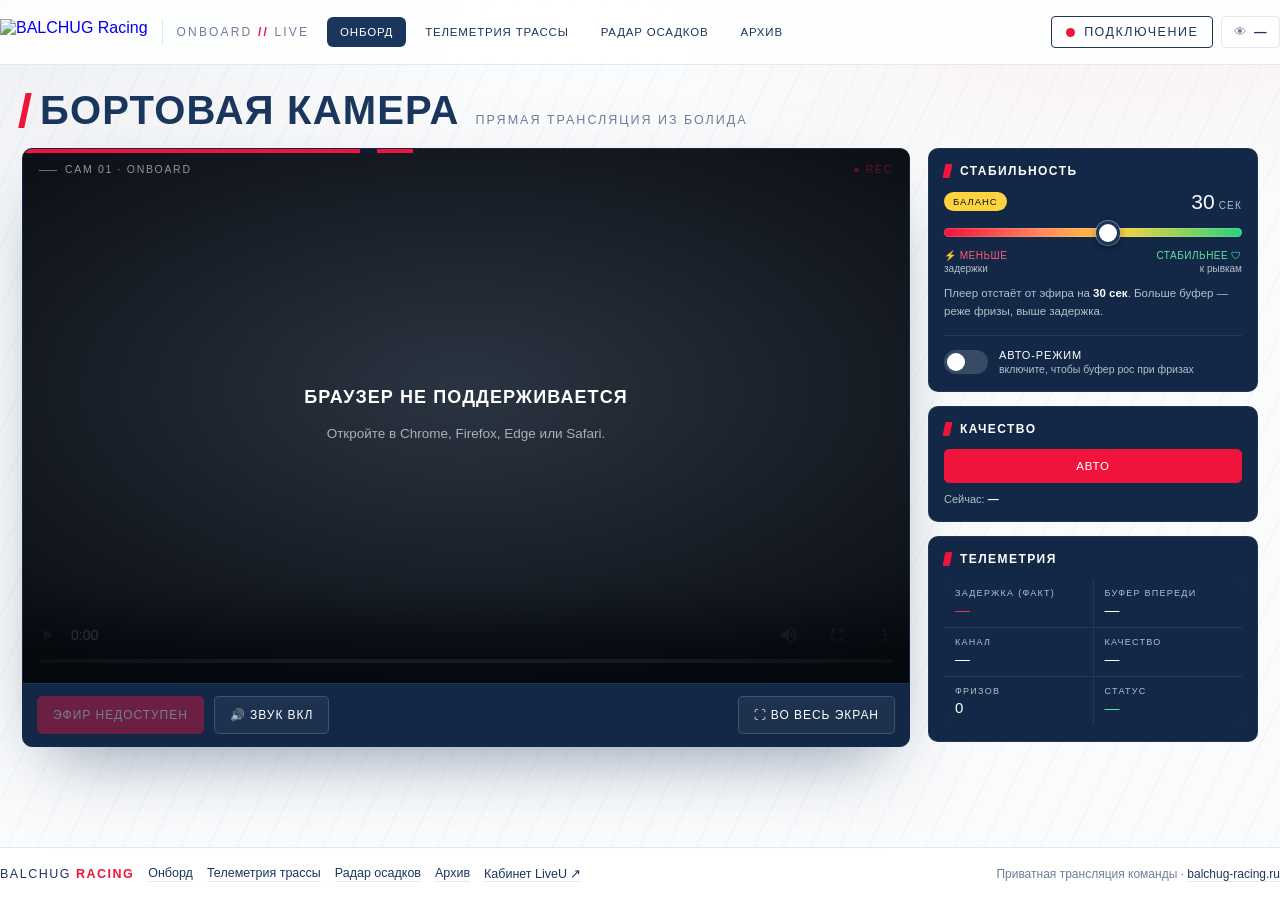
==== commit 65ef750f: "stabilize archive processing and retire legacy SMP pages" ====
--- a/web/index.html
+++ b/web/index.html
@@ -211,8 +211,6 @@
       <nav class="nav">
         <a href="/" class="active">Онборд</a>
         <a href="/telemetry/">Телеметрия трассы</a>
-        <a href="/smp-races/">Гонки SMP</a>
-        <a href="/smp-live/">Live сезона</a>
         <a href="/weather/">Радар осадков</a>
         <a href="/archive/">Архив</a>
       </nav>
@@ -307,8 +305,6 @@
       <nav class="fnav">
         <a href="/">Онборд</a>
         <a href="/telemetry/">Телеметрия трассы</a>
-        <a href="/smp-races/">Гонки SMP</a>
-        <a href="/smp-live/">Live сезона</a>
         <a href="/weather/">Радар осадков</a>
         <a href="/archive/">Архив</a>
         <a href="https://solo.liveu.tv/" target="_blank" rel="noopener">Кабинет LiveU ↗</a>
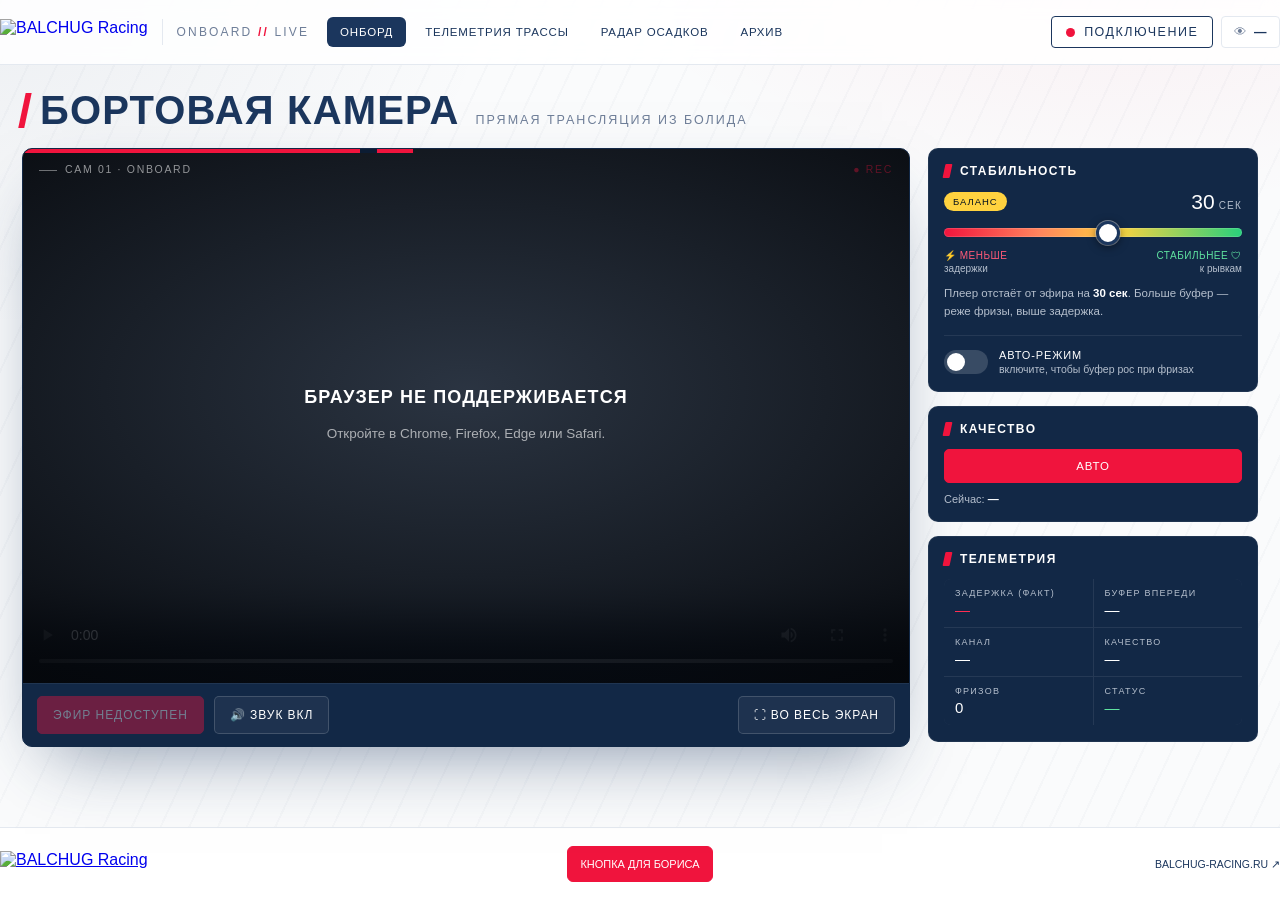
==== commit 0b45f06a: "redesign footer and link Boris admin access" ====
--- a/web/index.html
+++ b/web/index.html
@@ -53,9 +53,6 @@
     color:var(--navy);text-decoration:none;padding:8px 12px;border-radius:6px;border:1px solid transparent;transition:.15s;white-space:nowrap;}
   .nav a:hover{background:#eef1f6;border-color:var(--line);}
   .nav a.active{background:var(--navy);color:#fff;}
-  .fnav{display:flex;gap:14px;flex-wrap:wrap;}
-  .fnav a{font-size:12.5px;color:var(--muted);text-decoration:none;}
-  .fnav a:hover{color:var(--red);}
   .head-right{margin-left:auto;display:flex;align-items:center;gap:8px;flex-wrap:wrap;justify-content:flex-end;}
   .head-right .live-pill{margin-left:0;}
   .vchip{display:inline-flex;align-items:center;gap:6px;font-family:var(--display);
@@ -186,18 +183,20 @@
 
   /* Footer */
   footer{border-top:1px solid var(--line);background:var(--white);}
-  .foot-inner{display:flex;align-items:center;gap:14px;padding:18px 0;flex-wrap:wrap;}
-  .foot-inner .fbrand{font-family:var(--display);text-transform:uppercase;letter-spacing:.12em;font-size:12.5px;color:var(--navy);}
-  .foot-inner .fbrand b{color:var(--red);}
-  .foot-inner .fmeta{margin-left:auto;color:var(--muted);font-size:12px;}
-  .foot-inner a{color:var(--navy);text-decoration:none;border-bottom:1px solid var(--line);}
-  .foot-inner a:hover{color:var(--red);border-color:var(--red);}
+  .foot-inner{display:grid;grid-template-columns:minmax(112px,1fr) auto minmax(142px,1fr);align-items:center;gap:16px;padding:18px 0;}
+  .foot-logo{display:flex;align-items:center;width:max-content;}
+  .foot-logo img{display:block;width:auto;height:26px;}
+  .boris-btn{display:inline-flex;align-items:center;justify-content:center;min-height:36px;padding:8px 12px;border:1px solid var(--red);border-radius:6px;background:var(--red);color:#fff;cursor:pointer;font-family:var(--display);font-size:11px;letter-spacing:0;text-transform:uppercase;line-height:1;text-decoration:none;white-space:nowrap;transition:.15s;}
+  .boris-btn:hover{background:var(--red-2);border-color:var(--red-2);color:#fff;}
+  .team-site{justify-self:end;color:var(--navy);font-family:var(--display);font-size:10.5px;letter-spacing:0;text-transform:uppercase;text-decoration:none;white-space:nowrap;}
+  .team-site:hover{color:var(--red);}
 
   .reveal{opacity:0;transform:translateY(10px);animation:rise .6s cubic-bezier(.2,.7,.2,1) forwards;}
   .d1{animation-delay:.05s;} .d2{animation-delay:.14s;} .d3{animation-delay:.22s;}
   @keyframes rise{to{opacity:1;transform:none;}}
   @media (prefers-reduced-motion:reduce){.reveal{animation:none;opacity:1;transform:none;}}
   @media (max-width:620px){ .brand .kicker{display:none;} }
+  @media (max-width:520px){ .foot-inner{grid-template-columns:1fr;gap:14px;justify-items:start;} .team-site{justify-self:start;} }
 </style>
 </head>
 <body>
@@ -301,16 +300,9 @@
 
   <footer>
     <div class="wrap foot-inner">
-      <span class="fbrand">BALCHUG <b>RACING</b></span>
-      <nav class="fnav">
-        <a href="/">Онборд</a>
-        <a href="/telemetry/">Телеметрия трассы</a>
-        <a href="/weather/">Радар осадков</a>
-        <a href="/archive/">Архив</a>
-        <a href="https://solo.liveu.tv/" target="_blank" rel="noopener">Кабинет LiveU ↗</a>
-      </nav>
-      <span class="fmeta">Приватная трансляция команды ·
-        <a href="https://balchug-racing.ru/" target="_blank" rel="noopener">balchug-racing.ru</a></span>
+      <a class="foot-logo" href="/" aria-label="BALCHUG Racing — главная"><img src="/assets/logo.svg" alt="BALCHUG Racing" /></a>
+      <a class="boris-btn" href="/archive/#boris">Кнопка для Бориса</a>
+      <a class="team-site" href="https://balchug-racing.ru/" target="_blank" rel="noopener">balchug-racing.ru ↗</a>
     </div>
   </footer>
 
